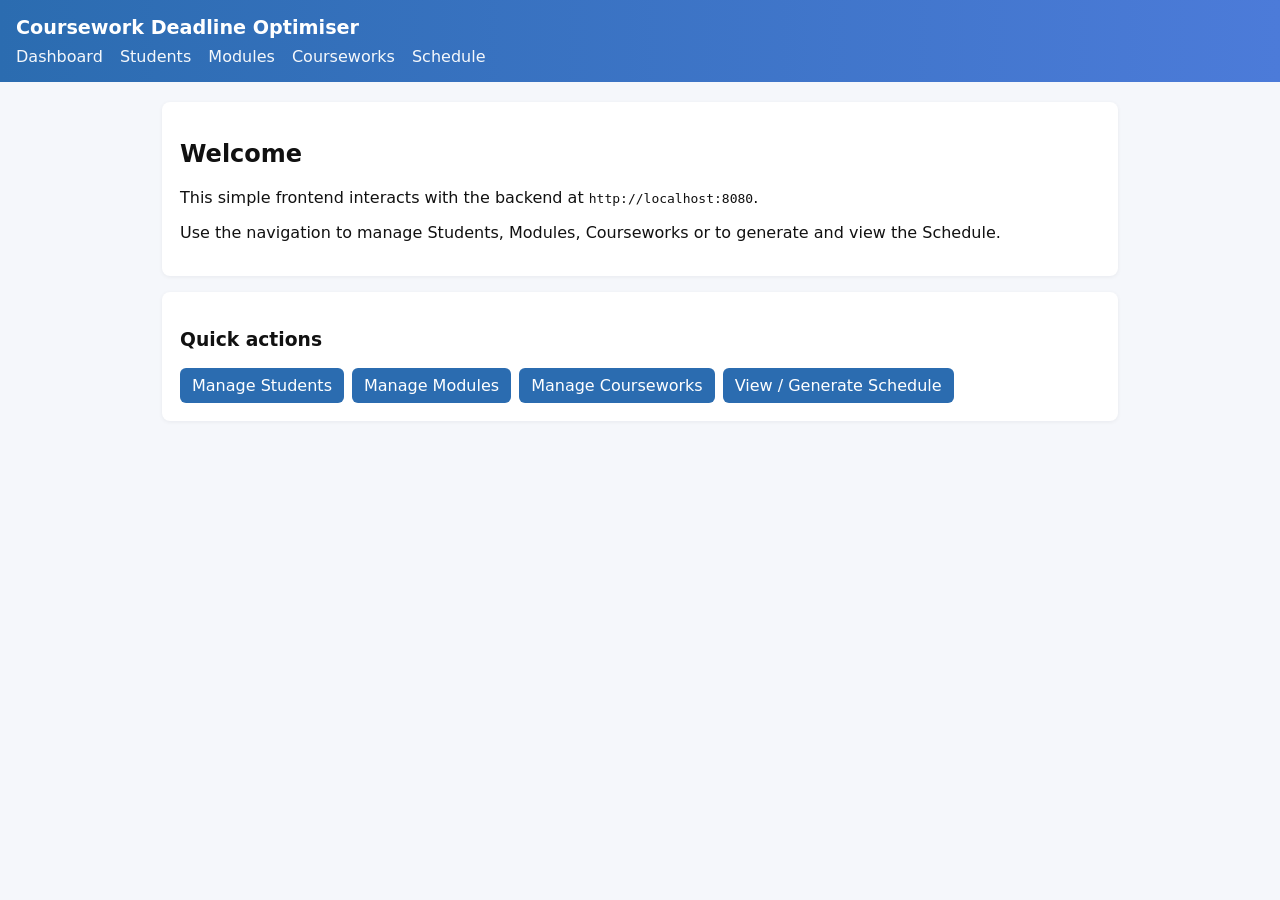
==== src/main/resources/static/index.html @ de1c3ecc "added front end and made it so max hours per day is for each student, not everyone as a whole" ====
<!doctype html>
<html lang="en">
<head>
  <meta charset="utf-8">
  <meta name="viewport" content="width=device-width,initial-scale=1">
  <title>Coursework Deadline Optimiser — Dashboard</title>
  <link rel="stylesheet" href="style.css">
</head>
<body data-page="index">
  <header>
    <h1>Coursework Deadline Optimiser</h1>
    <nav>
      <a href="index.html">Dashboard</a>
      <a href="students.html">Students</a>
      <a href="modules.html">Modules</a>
      <a href="courseworks.html">Courseworks</a>
      <a href="schedule.html">Schedule</a>
    </nav>
  </header>

  <main>
    <section class="card">
      <h2>Welcome</h2>
      <p>This simple frontend interacts with the backend at <code>http://localhost:8080</code>.</p>
      <p>Use the navigation to manage Students, Modules, Courseworks or to generate and view the Schedule.</p>
    </section>

    <section class="card quick-links">
      <h3>Quick actions</h3>
      <div class="grid">
        <a class="btn" href="students.html">Manage Students</a>
        <a class="btn" href="modules.html">Manage Modules</a>
        <a class="btn" href="courseworks.html">Manage Courseworks</a>
        <a class="btn" href="schedule.html">View / Generate Schedule</a>
      </div>
    </section>
  </main>

  <div id="loading" class="loading hidden">Loading…</div>
  <script src="script.js"></script>
</body>
</html>
---- src/main/resources/static/style.css ----
/* Basic reset & layout */
:root{
  --bg:#f5f7fb;
  --card:#ffffff;
  --accent:#2b6cb0;
  --muted:#6b7280;
  --danger:#e53e3e;
}
*{box-sizing:border-box}
html,body{height:100%;margin:0;font-family:Inter, ui-sans-serif, system-ui, -apple-system, "Segoe UI", Roboto, "Helvetica Neue", Arial}
body{background:var(--bg);color:#111}
header{background:linear-gradient(90deg,var(--accent),#4c7bd9);color:white;padding:16px}
header h1{margin:0;font-size:1.2rem}
nav{margin-top:8px}
nav a{color:rgba(255,255,255,0.95);margin-right:12px;text-decoration:none}
nav a:hover{text-decoration:underline}
main{max-width:980px;margin:20px auto;padding:0 12px}
.card{background:var(--card);padding:18px;border-radius:8px;box-shadow:0 1px 4px rgba(15,23,42,0.06);margin-bottom:16px}
.quick-links .grid{display:flex;gap:8px;flex-wrap:wrap}
.btn{background:var(--accent);color:white;padding:8px 12px;border:none;border-radius:6px;cursor:pointer;text-decoration:none;display:inline-block}
.btn.outline{background:transparent;color:var(--accent);border:1px solid var(--accent)}
.form-inline{display:flex;gap:8px;flex-wrap:wrap;align-items:center;margin-bottom:12px}
.form-grid{display:grid;grid-template-columns:repeat(auto-fit,minmax(200px,1fr));gap:10px;margin-bottom:12px}
label{display:flex;flex-direction:column;font-size:0.9rem;color:var(--muted)}
input,select,textarea{padding:8px;border-radius:6px;border:1px solid #d1d5db;background:white}
table{width:100%;border-collapse:collapse;margin-top:8px}
th,td{padding:8px;border-bottom:1px solid #edf2f7;text-align:left}
th{background:#f8fafc}
.actions button{margin-right:6px}
.loading{position:fixed;right:18px;bottom:18px;background:rgba(0,0,0,0.8);color:white;padding:8px 12px;border-radius:20px}
.hidden{display:none}
.form-actions{margin-top:8px}
.alert{padding:8px;border-radius:6px;margin-bottom:12px}
.alert.error{background:#fee2e2;color:var(--danger)}
small.muted{color:var(--muted)}
/* Schedule-specific styles */
.schedule-day{padding:12px;margin-bottom:12px}
.schedule-day-header{display:flex;align-items:center;justify-content:space-between}
.schedule-table{width:100%;border-collapse:collapse;margin-top:8px}
.schedule-table th,.schedule-table td{padding:8px;border:1px solid #eef2f7;text-align:left}
.schedule-table th{background:#f1f5f9}
.schedule-day-footer{margin-top:8px}
@media (max-width:600px){nav a{display:inline-block;margin-right:8px}}
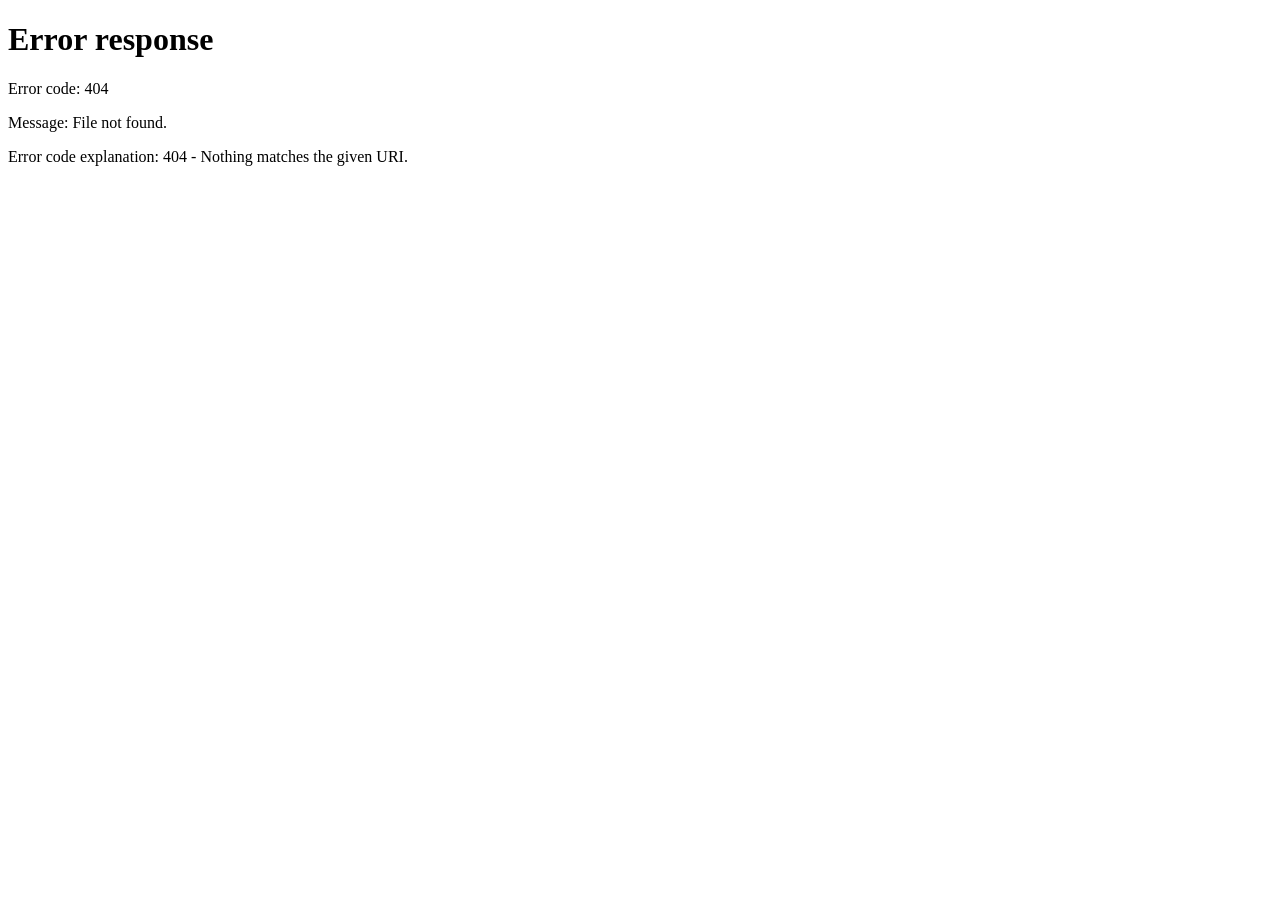
==== commit 8b0bdd83: "Added Spring Security and Jwt" ====
--- a/src/main/resources/static/index.html
+++ b/src/main/resources/static/index.html
@@ -7,36 +7,37 @@
   <link rel="stylesheet" href="style.css">
 </head>
 <body data-page="index">
-  <header>
-    <h1>Coursework Deadline Optimiser</h1>
-    <nav>
-      <a href="index.html">Dashboard</a>
-      <a href="students.html">Students</a>
-      <a href="modules.html">Modules</a>
-      <a href="courseworks.html">Courseworks</a>
-      <a href="schedule.html">Schedule</a>
-    </nav>
-  </header>
+<header>
+  <h1>Coursework Deadline Optimiser</h1>
+  <nav>
+    <a href="index.html">Dashboard</a>
+    <a href="students.html">Students</a>
+    <a href="modules.html">Modules</a>
+    <a href="courseworks.html">Courseworks</a>
+    <a href="schedule.html">Schedule</a>
+    <button onclick="logout()">Logout</button>
+  </nav>
+</header>
 
-  <main>
-    <section class="card">
-      <h2>Welcome</h2>
-      <p>This simple frontend interacts with the backend at <code>http://localhost:8080</code>.</p>
-      <p>Use the navigation to manage Students, Modules, Courseworks or to generate and view the Schedule.</p>
-    </section>
+<main>
+  <section class="card">
+    <h2>Welcome</h2>
+    <p>This simple frontend interacts with the backend at <code>http://localhost:8080</code>.</p>
+    <p>Use the navigation to manage Students, Modules, Courseworks or to generate and view the Schedule.</p>
+  </section>
 
-    <section class="card quick-links">
-      <h3>Quick actions</h3>
-      <div class="grid">
-        <a class="btn" href="students.html">Manage Students</a>
-        <a class="btn" href="modules.html">Manage Modules</a>
-        <a class="btn" href="courseworks.html">Manage Courseworks</a>
-        <a class="btn" href="schedule.html">View / Generate Schedule</a>
-      </div>
-    </section>
-  </main>
+  <section class="card quick-links">
+    <h3>Quick actions</h3>
+    <div class="grid">
+      <a class="btn" href="students.html">Manage Students</a>
+      <a class="btn" href="modules.html">Manage Modules</a>
+      <a class="btn" href="courseworks.html">Manage Courseworks</a>
+      <a class="btn" href="schedule.html">View / Generate Schedule</a>
+    </div>
+  </section>
+</main>
 
-  <div id="loading" class="loading hidden">Loading…</div>
-  <script src="script.js"></script>
+<div id="loading" class="loading hidden">Loading…</div>
+<script src="script.js"></script>
 </body>
-</html>
+</html>
--- a/src/main/resources/static/style.css
+++ b/src/main/resources/static/style.css
@@ -11,9 +11,22 @@
 body{background:var(--bg);color:#111}
 header{background:linear-gradient(90deg,var(--accent),#4c7bd9);color:white;padding:16px}
 header h1{margin:0;font-size:1.2rem}
-nav{margin-top:8px}
+nav{margin-top:8px;display:flex;align-items:center;flex-wrap:wrap;gap:4px}
 nav a{color:rgba(255,255,255,0.95);margin-right:12px;text-decoration:none}
 nav a:hover{text-decoration:underline}
+nav button{
+  color:rgba(255,255,255,0.95);
+  margin-left:auto;
+  background:transparent;
+  border:1px solid rgba(255,255,255,0.7);
+  border-radius:6px;
+  padding:4px 10px;
+  cursor:pointer;
+  font-size:1rem;
+}
+nav button:hover{
+  background:rgba(255,255,255,0.15);
+}
 main{max-width:980px;margin:20px auto;padding:0 12px}
 .card{background:var(--card);padding:18px;border-radius:8px;box-shadow:0 1px 4px rgba(15,23,42,0.06);margin-bottom:16px}
 .quick-links .grid{display:flex;gap:8px;flex-wrap:wrap}
@@ -40,5 +53,4 @@
 .schedule-table th,.schedule-table td{padding:8px;border:1px solid #eef2f7;text-align:left}
 .schedule-table th{background:#f1f5f9}
 .schedule-day-footer{margin-top:8px}
-@media (max-width:600px){nav a{display:inline-block;margin-right:8px}}
-
+@media (max-width:600px){nav a{display:inline-block;margin-right:8px}}
